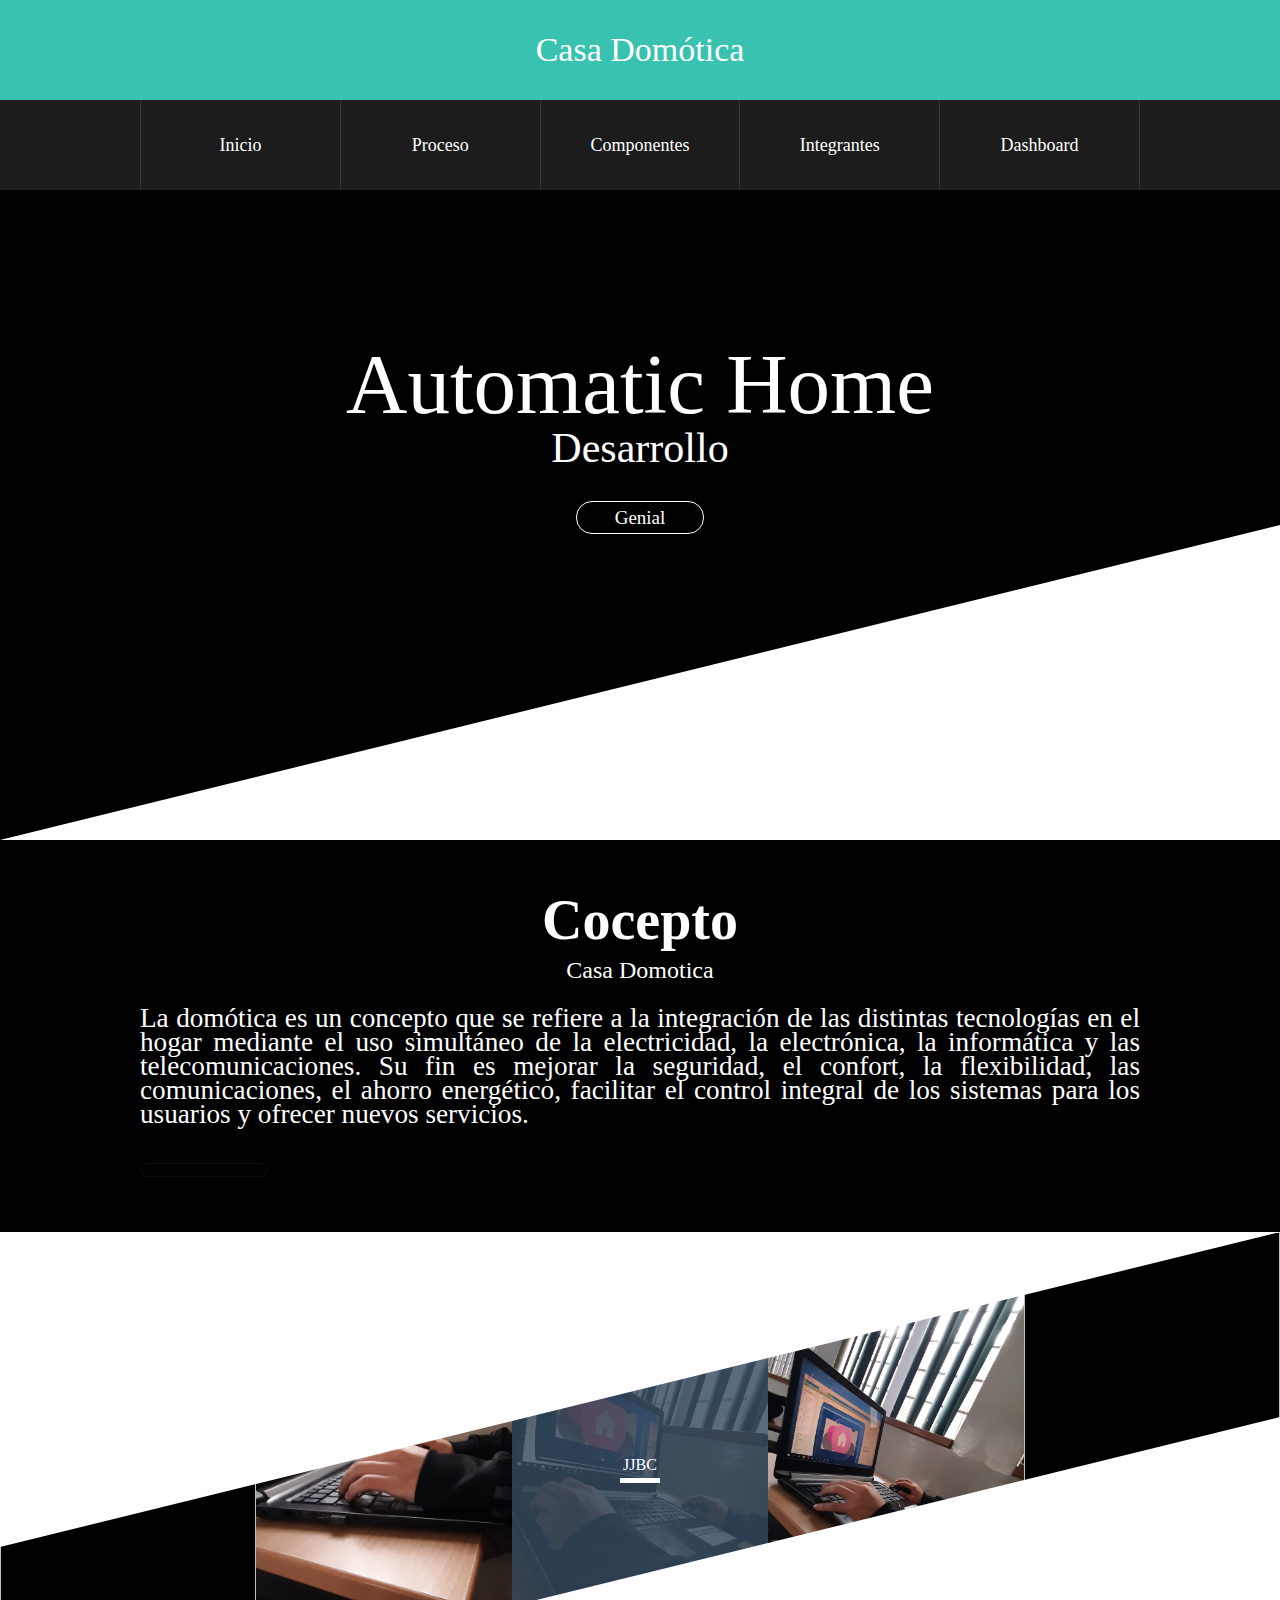
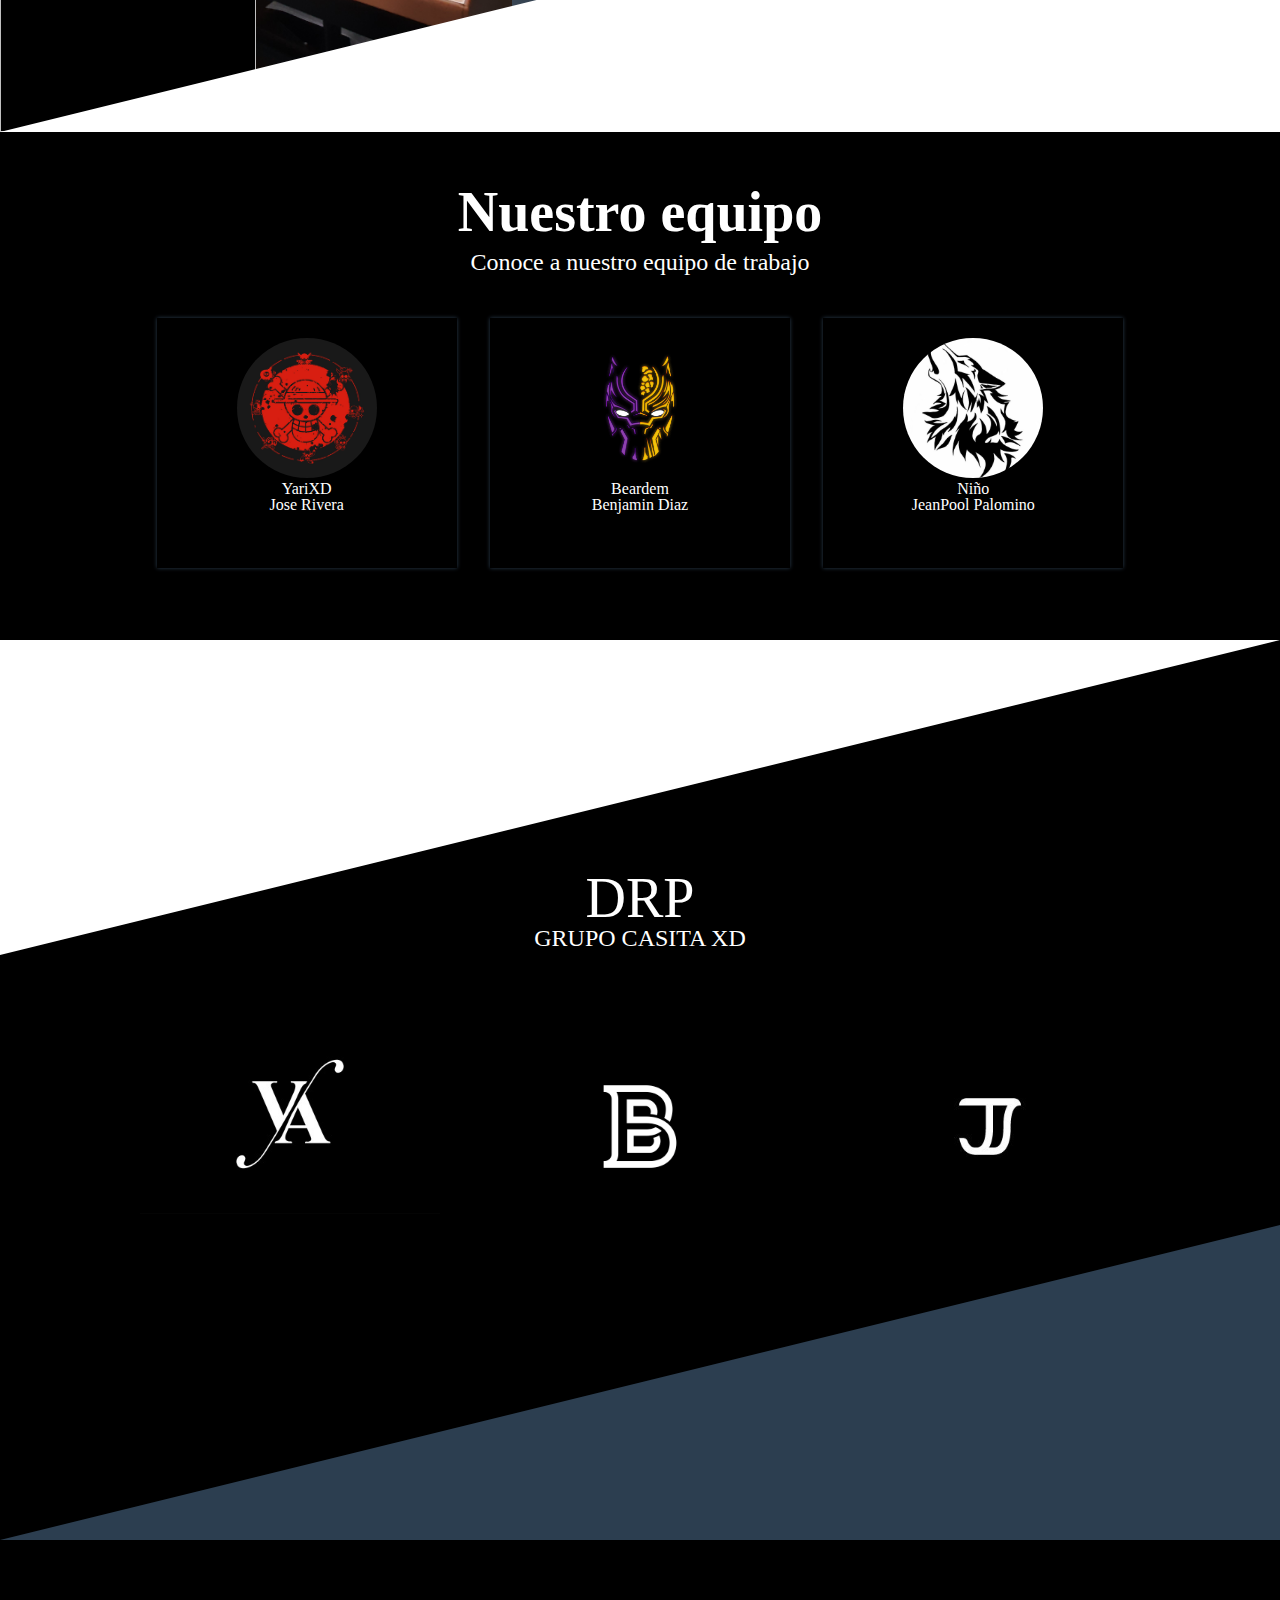
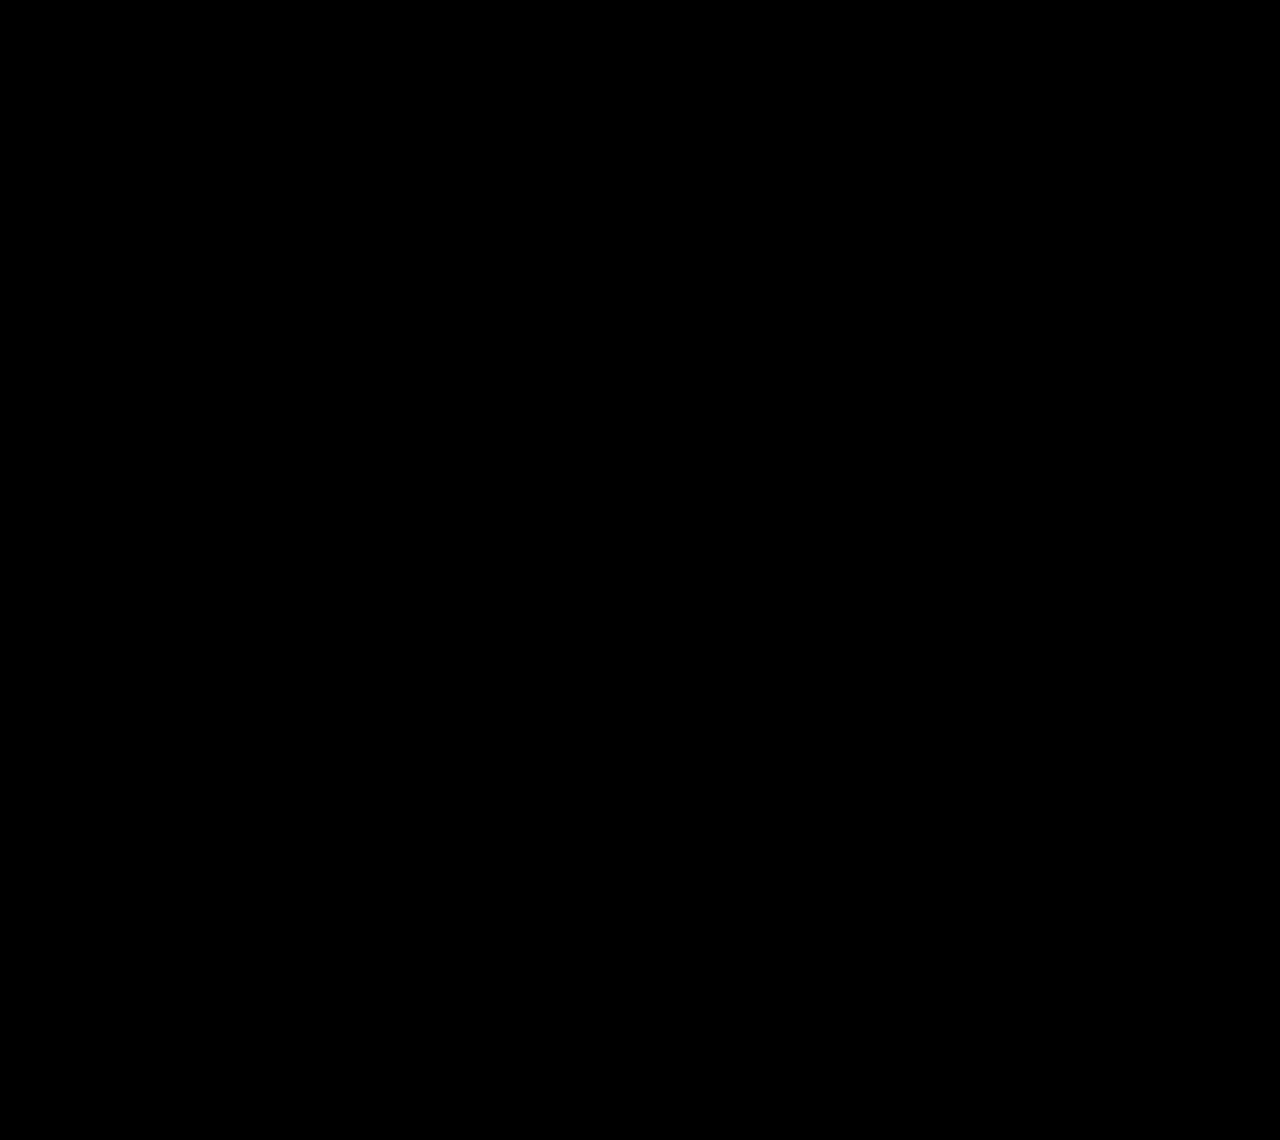
==== index.html @ 0fedc12b "paginaweb" ====
<!DOCTYPE html>
<html lang="en">

<head>
  <meta charset="UTF-8">
  <meta name="viewport" content="width=device-width, initial-scale=1.0">
  <meta http-equiv="X-UA-Compatible" content="ie=edge">
  <title>Document</title>
  <link rel="stylesheet" href="style.css">
  <link rel="stylesheet" href="estilos.css">
</head>
<div class="col-xs-6 col-sm-3 sidebar-offcanvas" id="sidebar" role="navigation" style="float:left">
  <div class="well sidebar-nav">
    <ul class="nav">
      <li><strong></strong>
        <div class="centrado" id="onload">
          <div class="lds-roller">
            <div></div>
            <div></div>
            <div></div>
            <div></div>
            <div></div>
            <div></div>
            <div></div>
            <div></div>
          </div>
        </div>

        <section class="title">
          <h1>Casa Domótica </h1>
        </section>
        <div id="menu">
          <nav class="navegacion">
            <ul class="menu">
              <li class="first-item">
                <a href="index.html">

                  <img src="img/home.jpg" alt="" class="imagen">
                  <span class="text-item">Inicio</span>
                  <span class="down-item"></span>
                </a>
              </li>
              <li>

                <a href="contenido.html">
                  <img src="img/blog.jpg" alt="" class="imagen">
                  <span class="text-item">Proceso</span>
                  <span class="down-item"></span>
                </a>
              </li>
              <li>

                <a href="contenido2.html">
                  <img src="img/web.jpg" alt="" class="imagen">
                  <span class="text-item">Componentes</span>
                  <span class="down-item"></span>
                </a>
              </li>
              <li>

                <a href="cuerpo.html">
                  <img src="img/us.jpg" alt="" class="imagen">
                  <span class="text-item">Integrantes</span>
                  <span class="down-item"></span>
                </a>
              </li>
              <li>

                <a href="">
                  <img src="img/us.jpg" alt="" class="imagen">
                  <span class="text-item">Dashboard</span>
                  <span class="down-item"></span>
                </a>
              </li>
            </ul>
          </nav>
        </div>

        <span class="ir-arriba icon-arrow-up2"></span>

        <section class="contenido">
          <header>
            <div class="textos">
              <h1 class="titulo">Automatic Home</h1>
              <h3 class="subtitulo">Desarrollo </h3>
              <a href="#" class="boton">Genial</a>
            </div>
            <div class="sesgoabajo"></div>
          </header>
          <main>
            <section class="acerca-de">
              <div class="contenedor">
                <h2 class="sobre-nosotros">Cocepto</h2>
                <h3 class="slogan">Casa Domotica</h3>
                <p style="color:white" class="parrafo">La domótica es un concepto que se refiere a la integración de las distintas
                  tecnologías en el hogar mediante el uso simultáneo de la electricidad, la electrónica, la informática
                  y las telecomunicaciones. Su fin es mejorar la seguridad, el confort, la flexibilidad, las
                  comunicaciones, el ahorro energético, facilitar el control integral de los sistemas para los usuarios
                  y ofrecer nuevos servicios.
                </p>
                
                <a href="#" class="boton"></a>
              </div>
            </section>
            <section class="galeria">
              <div class="sesgoarriba"></div>
              <div class="imagenes none">
                <img src="img/20191119_134255.jpg" alt="">
              </div>
              <div class="imagenes">
                <img src="img/20191119_161049.jpg" alt="">
              </div>
              <div class="imagenes">
                <img src="img/20191119_161120.jpg" alt="">
                <div class="encima">
                  <h2>JJBC</h2>
                  <div></div>
                </div>
              </div>
              <div class="imagenes">
                <img src="img/20191119_161129.jpg" alt="">

              </div>
              <div class="imagenes none">
                <img src="img/20191119_161211.jpg" alt="">
              </div>
              <div class="sesgoabajo"></div>
            </section>
            <section class="miembros">
              <div class="contenedor">
                <h2 class="sobre-nosotros">Nuestro equipo</h2>
                <h3 class="slogan">Conoce a nuestro equipo de trabajo</h3>
                <div class="cards">
                  <div class="card">
                    <a href="cuerpo.html"><img src="img/one piece.jpg" alt=""></a>
                    <h4>YariXD</h4>
                    <p>Jose Rivera</p>
                  </div>
                  <div class="card">
                    <a href="cuerpo.html"><img src="img/benja.jpg" alt=""></a>
                    <h4>Beardem</h4>
                    <p>Benjamin Diaz</p>
                  </div>
                  <div class="card">
                    <a href="cuerpo.html"><img src="img/jean.jpg" alt=""></a>
                    <h4>Niño</h4>
                    <p>JeanPool Palomino</p>
                  </div>
                </div>
              </div>
            </section>
            <section class="fondo">
              <div class="sesgoarriba"></div>
              <div class="contenedor">
                <h2 class="titulo-patrocinadores">DRP</h2>
                <h3 class="subtitulo-patrocinadores">GRUPO CASITA XD</h3>
                <div class="clientes">
                  <div class="cliente">
                    <img src="img/Yari.jpg" alt="">
                  </div>
                  <div class="cliente">
                    <img src="img/b.png" alt="">
                  </div>
                  <div class="cliente">
                    <img src="img/JE.jpg" alt="">
                  </div>
                </div>
                <h3 class="subtitulo-patrocinadores especial"></h3>
              </div>
              <div class="sesgoabajo-unico"></div>
            </section>
          </main>
          <footer>
           
          </footer>
        </section>



        <div class="grid">
          <article id="inicio">
            <h2 class="major"></h2>
            <div class="separador1">

          </article>
          <article id="proceso">
            <h2 class="major"></h2>
            <div class="separador1">

          </article>
          <article id="codigo">
            <h2 class="major"></h2>
            <div class="separador1">

          </article>
          <article id="integrantes">
            <h2 class="major"></h2>
            <div class="separador1">
          </article>
        </div>
  </div>

  <script src="https://code.jquery.com/jquery-3.4.1.min.js"></script>
  <script src="codigo.js"></script>
  <script src="booton.js"></script>

  </body>
  </li>
  </ul>
</div>
</div>
</div>

</html>
---- style.css ----
*{
    margin: 0;
    padding: 0;
    -webkit-box-sizing: border-box;
    -moz-box-sizing: border-box;
    box-sizing: border-box;
}

body{
    font-family: 'Century Gothic';
    background:#000;
}

.hidden{
    overflow:hidden ;
}
.centrado{
    height: 100vh;
    background-color:#000;
    display:flex;
    justify-content: center;
    align-items: center;

}
.lds-roller {
    display: inline-block;
    position: relative;
    width: 64px;
    height: 64px;
  }
  .lds-roller div {
    animation: lds-roller 1.2s cubic-bezier(0.5, 0, 0.5, 1) infinite;
    transform-origin: 32px 32px;
  }
  .lds-roller div:after {
    content: " ";
    display: block;
    position: absolute;
    width: 10px;
    height: 10px;
    border-radius: 50%;
    background: #fff;
    margin: -3px 0 0 -3px;
  }
  .lds-roller div:nth-child(1) {
    animation-delay: -0.036s;
  }
  .lds-roller div:nth-child(1):after {
    top: 50px;
    left: 50px;
  }
  .lds-roller div:nth-child(2) {
    animation-delay: -0.072s;
  }
  .lds-roller div:nth-child(2):after {
    top: 54px;
    left: 45px;
  }
  .lds-roller div:nth-child(3) {
    animation-delay: -0.108s;
  }
  .lds-roller div:nth-child(3):after {
    top: 57px;
    left: 39px;
  }
  .lds-roller div:nth-child(4) {
    animation-delay: -0.144s;
  }
  .lds-roller div:nth-child(4):after {
    top: 58px;
    left: 32px;
  }
  .lds-roller div:nth-child(5) {
    animation-delay: -0.18s;
  }
  .lds-roller div:nth-child(5):after {
    top: 57px;
    left: 25px;
  }
  .lds-roller div:nth-child(6) {
    animation-delay: -0.216s;
  }
  .lds-roller div:nth-child(6):after {
    top: 54px;
    left: 19px;
  }
  .lds-roller div:nth-child(7) {
    animation-delay: -0.252s;
  }
  .lds-roller div:nth-child(7):after {
    top: 50px;
    left: 14px;
  }
  .lds-roller div:nth-child(8) {
    animation-delay: -0.288s;
  }
  .lds-roller div:nth-child(8):after {
    top: 45px;
    left: 10px;
  }
  @keyframes lds-roller {
    0% {
      transform: rotate(0deg);
    }
    100% {
      transform: rotate(360deg);
    }
  }
a{
    text-decoration: none;
}
ul{
    list-style: none;
}
img{
    max-width: 100%;
}
.title{
width: 100%;
background: #38c2af;
height: 100px;

display: flex;
align-items: center;
justify-content: center;
}
.title h1{
    color: #fff;
    font-size: 34px;
    font-weight: 200;
    text-align: center;
}
.navegacion{
    width: 100%;
    background: #1C1C1C;
    display: flex;
    justify-content: center;
}
.menu{
    width: 1000px;
    display: flex;
    flex-wrap:wrap ;
    height: 90px;
}
.menu li{
    flex-basis: 0;
    flex-grow: 1;
    border-right: 1px solid #363636;
    position:relative ;
}
.menu .first-item{
    border-left: 1px solid #363636;
}
.menu li a{
    display: flex;
    flex-direction: column;
    font-size :18px ;
}
.menu .imagen{
    position: absolute;
    bottom: 0;
    right: 30px;
    width: 0%;
    z-index: 20;

    -webkit-transition: all 300ms cubic-bezier(0.445, 0.050, 0.550, 0.950);
    -moz-transition: all 300ms cubic-bezier(0.445, 0.050, 0.550, 0.950);
    -o-transition: all 300ms cubic-bezier(0.445, 0.050, 0.550, 0.950);
    transition: all 300ms cubic-bezier(0.445, 0.050, 0.550, 0.950);

    -webkit-transition-timing-function:  cubic-bezier(0.445, 0.050, 0.550, 0.950);
    -moz-transition-timing-function:  cubic-bezier(0.445, 0.050, 0.550, 0.950);
    -o-transition-timing-function: cubic-bezier(0.445, 0.050, 0.550, 0.950);
    transition-timing-function:  cubic-bezier(0.445, 0.050, 0.550, 0.950);


    -webkit-box-shadow: 0px 0px 5px 0px rgba(0,0,0,0.51);
    -moz-box-shadow: 0px 0px 5px 0px rgba(0,0,0,0.51);
    box-shadow: 0px 0px 5px 0px rgba(0,0,0,0.51);
}
.menu li a .text-item{
    width: 100%;
    height: 100%;
    display: flex;
    justify-content: center;
    align-items: center;
    text-align: center;
    color: #fff;
    top:0% ;

    position: absolute;
    z-index: 10;
    -webkit-transition: all 200ms cubic-bezier(0.175, 0.885, 0.320, 1);
    -moz-transition: all 200ms cubic-bezier(0.175, 0.885, 0.320, 1.275);
    -o-transition: all 200ms cubic-bezier(0.175, 0.885, 0.320, 1.275);
    transition: all 200ms cubic-bezier(0.175, 0.885, 0.320, 1.275);

    -webkit-transition-timing-function: cubic-bezier(0.175, 0.885, 0.320, 1);
    -moz-transition-timing-function:  cubic-bezier(0.175, 0.885, 0.320, 1.275);
    -o-transition-timing-function: cubic-bezier(0.175, 0.885, 0.320, 1.275);
    transition-timing-function:  cubic-bezier(0.175, 0.885, 0.320, 1.275);
}
.menu li a .down-item{
    position: absolute;
    top: 0%;
    width: 100%;
    height: 100%;
    background: #1C1C1C;
    
    -webkit-transition: all 200ms cubic-bezier(0.215, 0.610, 0.355, 1.000);
    -moz-transition: all 200ms cubic-bezier(0.215, 0.610, 0.355, 1.000);
    -o-transition: all 200ms cubic-bezier(0.215, 0.610, 0.355, 1.000);
    transition: all 200ms cubic-bezier(0.215, 0.610, 0.355, 1.000);

    -webkit-transition-timing-function: cubic-bezier(0.215, 0.610, 0.355, 1.000);
    -moz-transition-timing-function:  cubic-bezier(0.215, 0.610, 0.355, 1.000);
    -o-transition-timing-function: cubic-bezier(0.215, 0.610, 0.355, 1.000);
    transition-timing-function:  cubic-bezier(0.215, 0.610, 0.355, 1.000);
   
}
.menu li:hover .down-item, .menu li :hover .text-item{
    top: 100%;
    height: 115%;
}
.menu li:hover .imagen{
    width: 100%;
    right: 0px;
}

.grid{
  height:1200px;
}
.centro{
  width: 60%;
  margin-left: auto;
  margin-right: auto;
  display: block;
  padding-top: 10px;
}
.separador1{
  height: 10px;
}

.ideas{
color: #fff;
}
.h1{
  color: #fff;
}
.contenido{
color: #fff;
}
.ir-arriba {
	display:none;
	padding:20px;
	background:#12cbf5;
	font-size:20px;
	color:rgb(26, 247, 228);
	cursor:pointer;
	position: fixed;
	bottom:20px;
	right:20px;
}
.nava{
  max-height: 300px;
  overflow-y:scroll; 
}
html, body, div, span, applet, object,
iframe, h1, h2, h3, h4, h5, h6, p, blockquote,
pre, a, abbr, acronym, address, big, cite,
code, del, dfn, em, img, ins, kbd, q, s, samp,
small, strike, strong, sub, sup, tt, var, b,
u, i, center, dl, dt, dd, ol, ul, li, fieldset,
form, label, legend, table, caption, tbody,
tfoot, thead, tr, th, td, article, aside,
canvas, details, embed, figure, figcaption,
footer, header, hgroup, menu, nav, output, ruby,
section, summary, time, mark, audio, video {
	margin: 0;
	padding: 0;
	border: 0;
	font-size: 100%;
	font: inherit;
	vertical-align: baseline;}

article, aside, details, figcaption, figure,
footer, header, hgroup, menu, nav, section {
	display: block;}

body {
	line-height: 1;
}

ol, ul {
	list-style: none;
}

blockquote, q {
	quotes: none;
}

	blockquote:before, blockquote:after, q:before, q:after {
		content: '';
		content: none;
	}

table {
	border-collapse: collapse;
	border-spacing: 0;
}

body {
	-webkit-text-size-adjust: none;
}

mark {
	background-color: transparent;
	color: inherit;
}

input::-moz-focus-inner {
	border: 0;
	padding: 0;
}

input, select, textarea {
	-moz-appearance: none;
	-webkit-appearance: none;
	-ms-appearance: none;
	appearance: none;
}
.parrafo{

  font-size: 170%;
}
---- estilos.css ----
*{
    margin: 0;
    padding: 0;
    box-sizing: border-box;
}
.wrap{
    width: 1100px;
    margin: 50px auto;
    display: flex;
    justify-content: center;

}

.tarjeta-wrap{
    background: orange;
   margin: 10px;
   -webkit-perspective: 100;
   perspective: 100;
}

.tarjeta{
    width: 300px;
    height: 350px;
    background: #f29720;
    position: relative;
    transform-style: preserve-3d;
    transition: .7s ease;
    -webkit-box-shadow:0px 10px 15px  -5px rgba(0,0,0,0.65);
    -moz-box-shadow:0px 10px 15px -5px rgba(0,0,0,0.65);
    box-shadow:0px 10px 15px -5px rgba(0,0,0,0.65);
}
.adelante, .atras{
    width: 100%;
    height: 100%;
    position: absolute;
    top: 0;
    left: 0;
    -webkit-backface-visibility: hidden;
    backface-visibility: hidden;
}
.adelante{
  width: 100%;  
}
.atras{
    transform: rotateY(180deg);
    padding: 15px;
    display: flex;
    justify-content: center;
    align-items: center;

    text-align: center;
    color: #fff;
    font-family: "open sans";
}

.card1{
background-image: url(img/1.jpg);
background-size: cover;
}
.card2{
    background-image: url(img/2.jpg);
    background-size: cover;
}
.card3{
    background-image: url(img/3.jpg);
    background-size: cover;
}
.tarjeta-wrap:hover .tarjeta{
    transform: rotateY(180deg);
}
header {
    width: 100%;
    height: 650px;
    background-image: url(img/Skewed.png);
    background-attachment: fixed;
    background-position: center;
    background-size: cover;
    position: relative;
    overflow: hidden;
    color: #fff;
    text-align: center;
}

header .textos {
    margin-top: 152px;
}

header .titulo {
    font-size: 85px;
}

header .subtitulo {
    font-size: 42px;
    font-weight: 300;
    margin-bottom: 32px;
}

header .boton {
    display: inline-block;
    padding: 6px;
    width: 128px;
    border: 1px solid #fff;
    color: #fff;
    font-size: 19px;
    text-align: center;
    text-decoration: none;
    border-radius: 16px;
}

.sesgoabajo {
    z-index: 10;
    position: absolute;
    bottom: 0;
    left: 0;
    border-width: 0 0 35vh 100vw;
    border-style: solid;
    border-color: transparent transparent #fff transparent;
}

.sesgoarriba {
    z-index: 10;
    position: absolute;
    top: 0;
    left: 0;
    border-width: 35vh 100vw 0 0;
    border-style: solid;
    border-color: #fff transparent transparent transparent;
}

.contenedor {
    width: 90%;
    max-width: 1000px;
    margin: auto;
    overflow: hidden;
    padding: 52px 0;
}

/* Main */

.sobre-nosotros {
    text-align: center;
    font-size: 56px;
    margin-bottom: 10px;
    font-weight: 600;
}

.slogan {
    font-size: 24px;
    font-weight: 300;
    text-align: center;
    margin-bottom: 24px;
}

.parrafo {
    margin-bottom: 13px;
    font-weight: 300;
    text-align: justify;
    line-height: 24px;
    color: rgb(24, 16, 16);
}

.acerca-de .boton {
    display: inline-block;
    padding: 6px;
    width: 128px;
    font-weight: 300;
    border: 1px solid rgba(24, 16, 16, .7);
    color: rgb(24, 16, 16);
    font-size: 16px;
    text-align: center;
    text-decoration: none;
    border-radius: 16px;
    margin-top: 24px;
}

.galeria {
    width: 100%;
    height: 500px;
    overflow: hidden;
    display: flex;
    position: relative;
    flex-wrap: wrap;
}

.imagenes {
    width: 20%;
    height: 500px;
    overflow: hidden;
    position: relative;
}

.imagenes img {
    width: 100%;
    height: 100%;
    object-fit: cover;
}

.encima {
    position: absolute;
    top: 0;
    left: 0;
    width: 100%;
    height: 100%;
    background: rgba(52, 73, 94, 0.815);
}

.encima h2 {
    position: relative;
    top: 45%;
    text-align: center;
    color: #fff;
}

.encima div {
    position: relative;
    display: block;
    top: 46%;
    width: 40px;
    height: 5px;
    background: #fff;
    margin: auto;
}

.cards {
    width: 100%;
    margin: auto;
    display: flex;
    flex-wrap: wrap;
    justify-content: space-around;
}

.card {
    margin: 20px 0;
    width: 30%;
    height: 250px;
    text-align: center;
    padding: 20px;
    box-shadow: 0px 0px 4px 0 rgba(52, 73, 94, 0.849);
}

.cards img {
    width: 140px;
    height: 140px;
    object-fit: cover;
    border-radius: 100%;
}

.fondo {
    height: 900px;
    position: relative;
    background-image: url(img/fondo.png);
    overflow: hidden;
    background-attachment: fixed;
    background-position: center;
    padding-top: 130px;
}

.sesgoabajo-unico {
    z-index: 10;
    position: absolute;
    bottom: 0;
    left: 0;
    border-width: 0 0 35vh 100vw;
    border-style: solid;
    border-color: transparent transparent #2c3e50 transparent;
}

.titulo-patrocinadores,
.subtitulo-patrocinadores {
    color: #fff;
    text-align: center;
}

.titulo-patrocinadores {
    font-size: 56px;
    margin-top: 48px;
}

.subtitulo-patrocinadores {
    font-size: 24px;
    font-weight: 300;
    margin-bottom: 64px;
}

.clientes {
    display: flex;
    flex-wrap: wrap;
    margin-bottom: 64px;
    width: 100%;
    justify-content: space-between;
}

.cliente {
    width: 30%;
}

.cliente img {
    width: 100%;
}

/* Footer */

footer {
    background: #2c3e50;
    height: auto;
}

.titulo-footer,
.subtitulo-footer {
    color: #fff;
    text-align: center;
    font-weight: 400;
    font-size: 56px;
}

.subtitulo-footer {
    font-size: 16px;
    margin-bottom: 64px;
}

form {
    display: flex;
    width: 100%;
    justify-content: space-between;
    flex-wrap: wrap;
    margin: auto;
}

input[type="text"],
input[type="email"] {
    display: inline-block;
    width: 48%;
    padding: 13px;
    border: none;
    color: #fff;
    font-family: 'open sans';
    background: rgba(33, 63, 88, 0.7);
    margin-bottom: 16px;
    border-top: 5px solid rgba(15, 44, 73, 0.7);
}

input[type="text"]:focus,
input[type="email"]:focus,
textarea:focus {
    border-top: 5px solid rgba(255, 255, 255, 0.7);
}

textarea {
    display: block;
    width: 100%;
    max-width: 100%;
    min-width: 100%;
    max-height: 200px;
    min-height: 200px;
    background: #225164b3;
    padding: 13px;
    border: none;
    color: #fff;
    font-family: 'open sans';
    margin-bottom: 16px;
}

input[type="submit"] {
    display: inline-block;
    padding: 13px;
    border: none;
    color: #fff;
    background: rgba(37, 37, 33, .7);
    width: 96px;
}

/* Responsive */

@media screen and (max-width:900px) {
    .card {
        width: 48%;
    }
}

@media screen and (max-width:610px) {
    header .textos {
        margin-top: 130px;
    }
    header .titulo {
        font-size: 75px;
    }
    .none {
        display: none
    }
    .imagenes {
        flex-grow: 1;
    }
    .card {
        width: 90%;
    }
    .fondo {
        height: auto;
    }
    .especial {
        display: none;
    }
    .cliente {
        width: 90%;
        height: 200px;
        margin-bottom: 50px;
    }
}

@media screen and (max-width:380px) {
    header .textos {
        margin-top: 100px;
    }
    header .titulo {
        font-size: 65px;
    }
    header .subtitulo {
        font-size: 25px;
        margin-bottom: 32px;
    }
    .sobre-nosotros {
        font-size: 46px;
    }
    .slogan {
        font-size: 20px;
    }
    .titulo-patrocinadores {
        font-size: 46px;
    }
    .subtitulo-patrocinadores {
        font-size: 20px;
    }
}
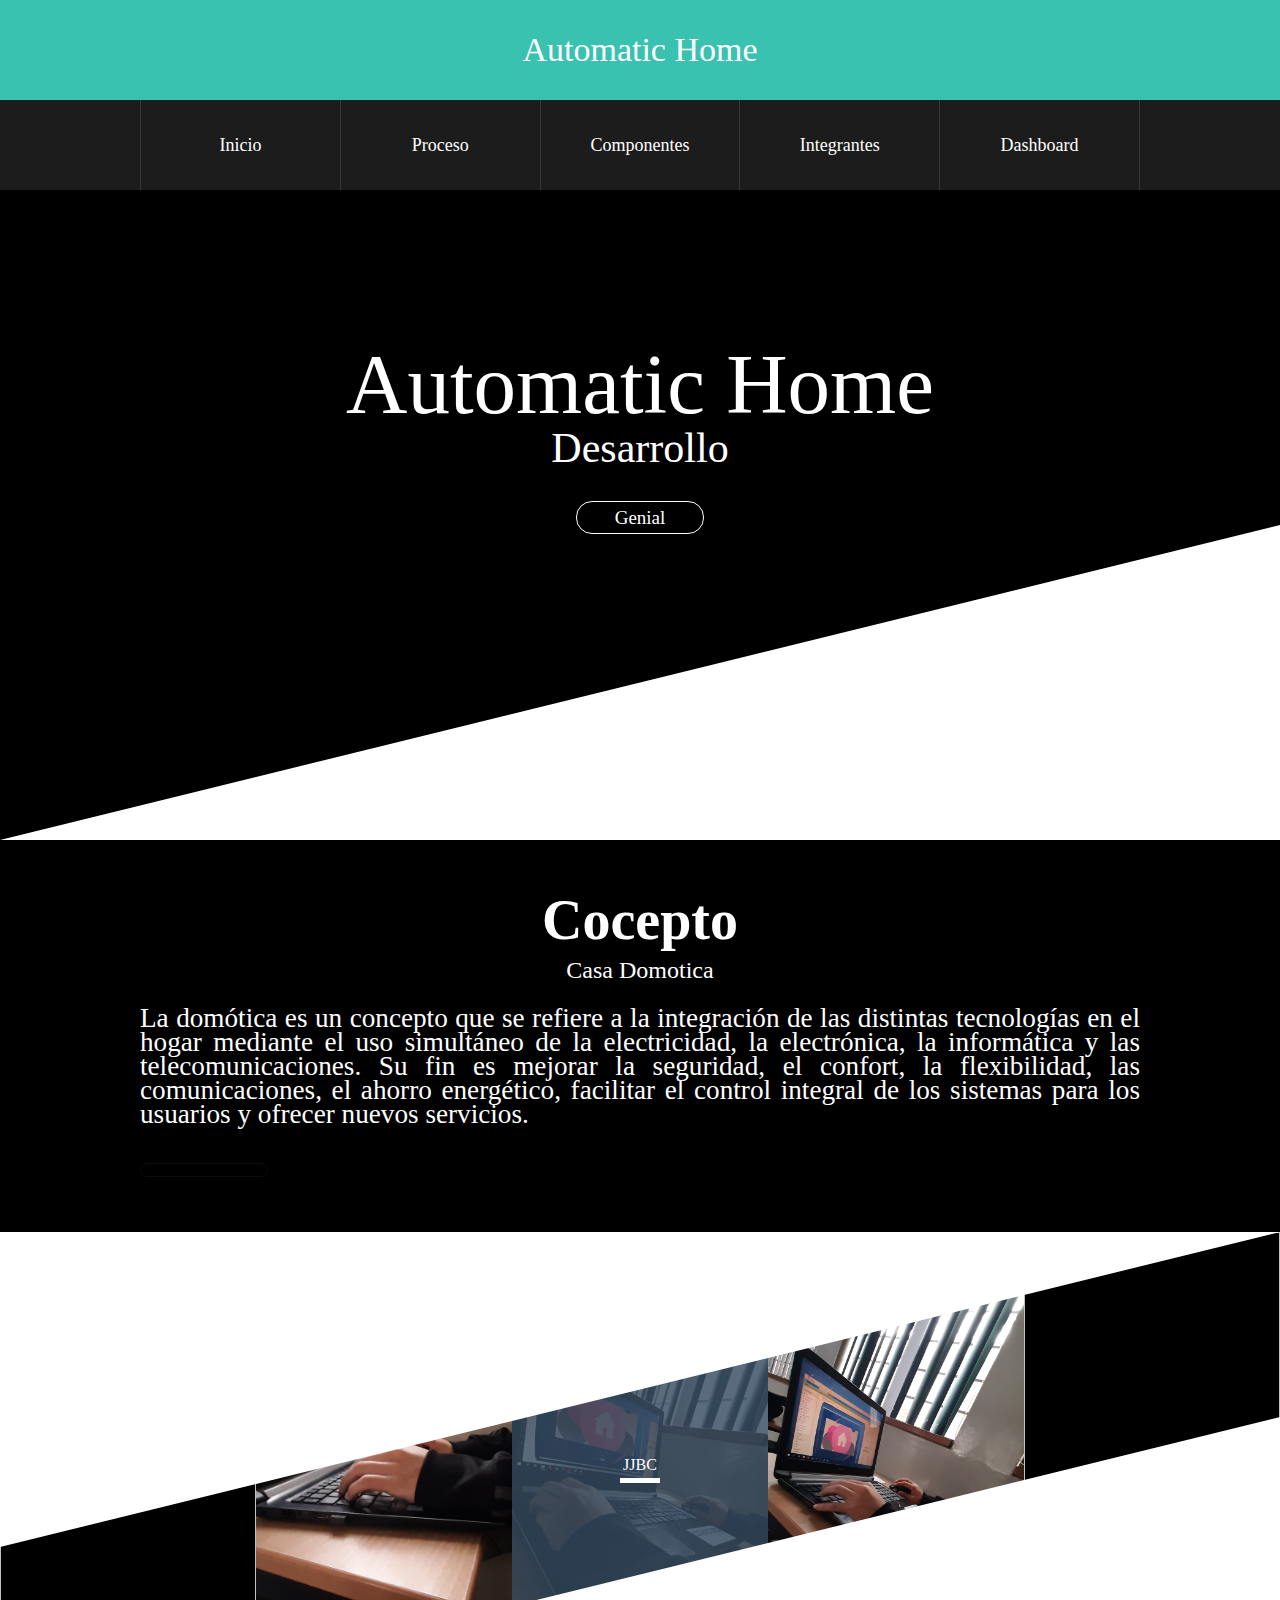
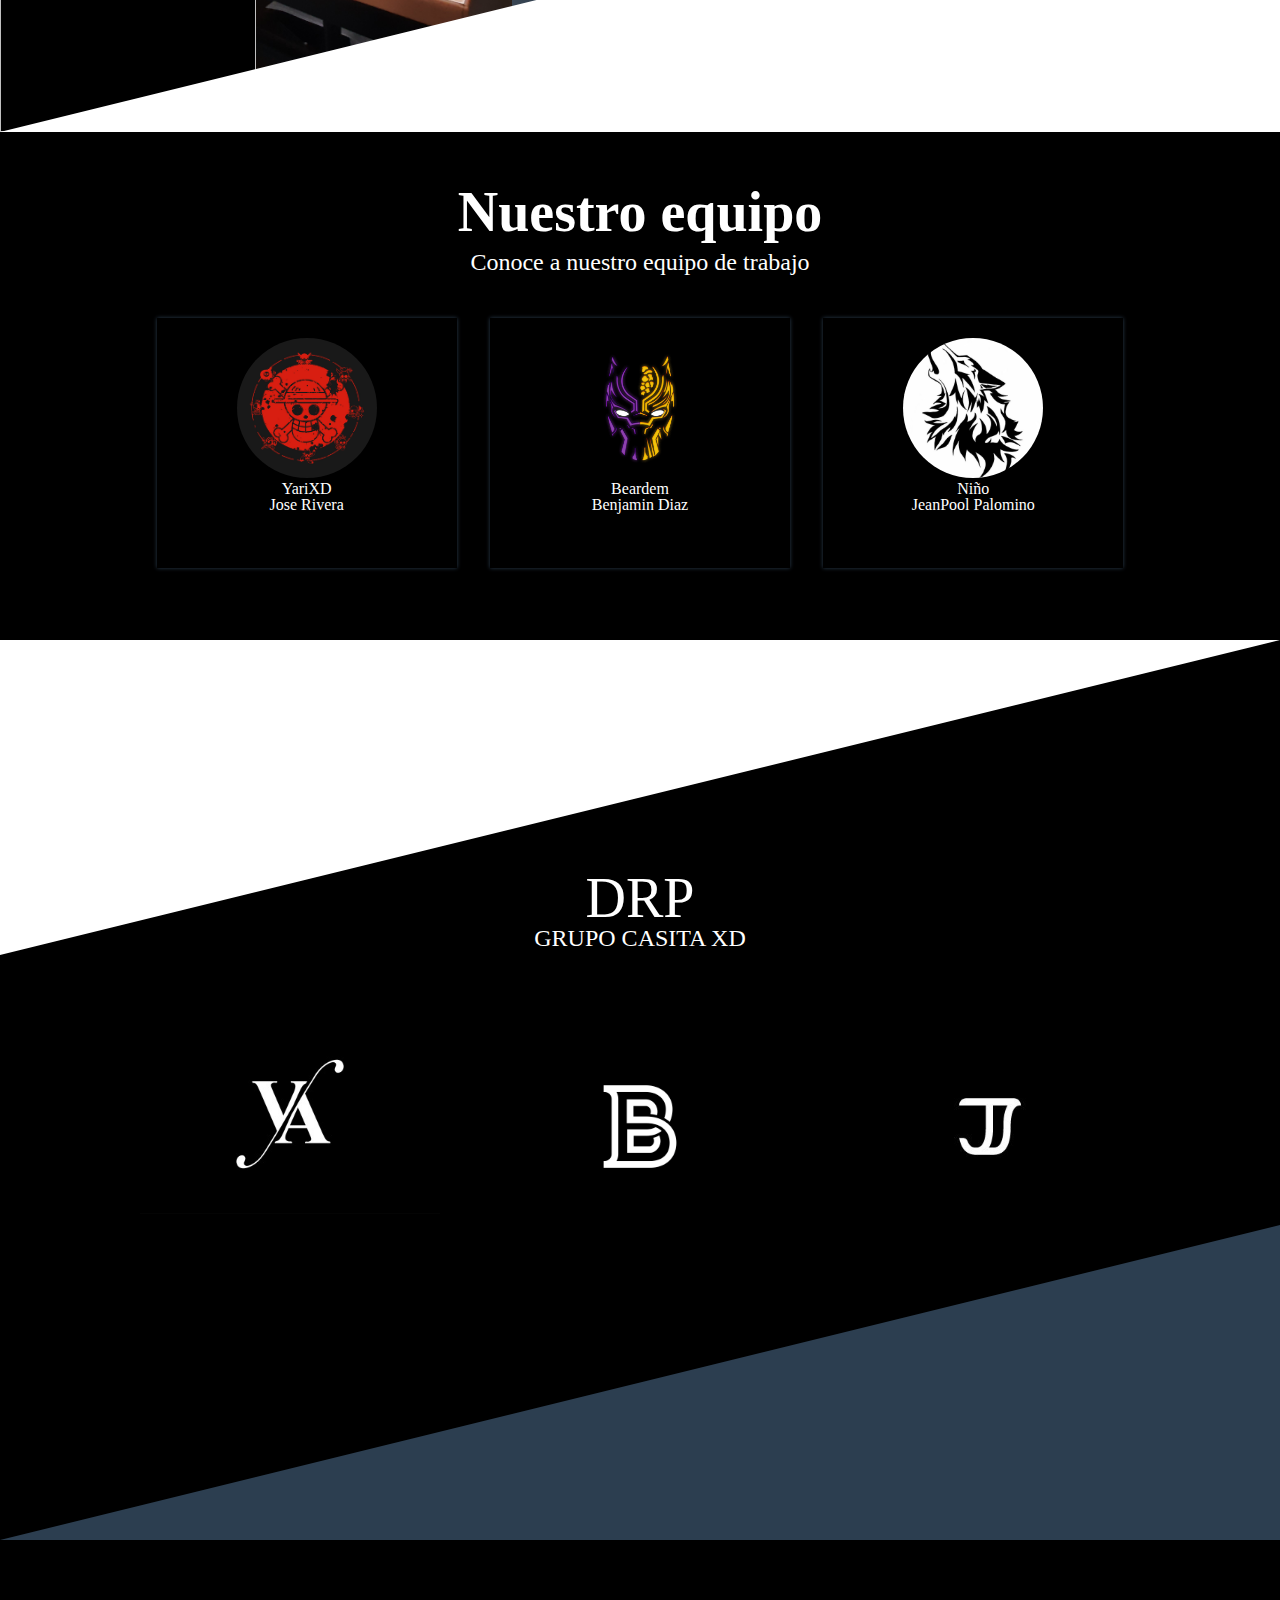
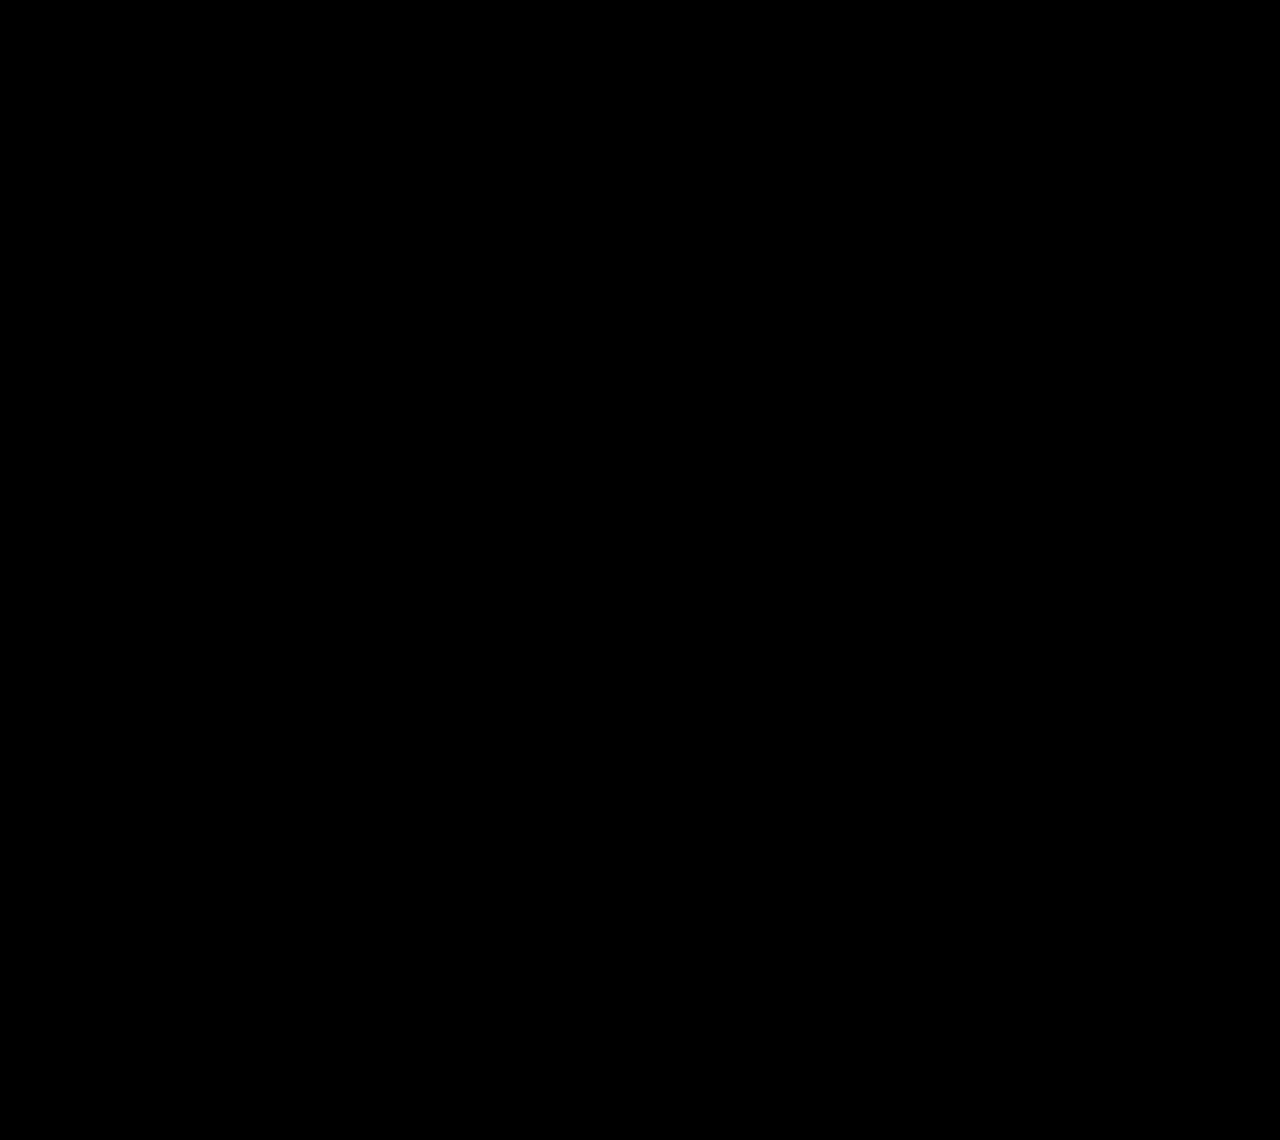
==== commit 3564b611: "titulo" ====
--- a/index.html
+++ b/index.html
@@ -27,7 +27,7 @@
         </div>
 
         <section class="title">
-          <h1>Casa Domótica </h1>
+          <h1>Automatic Home </h1>
         </section>
         <div id="menu">
           <nav class="navegacion">
